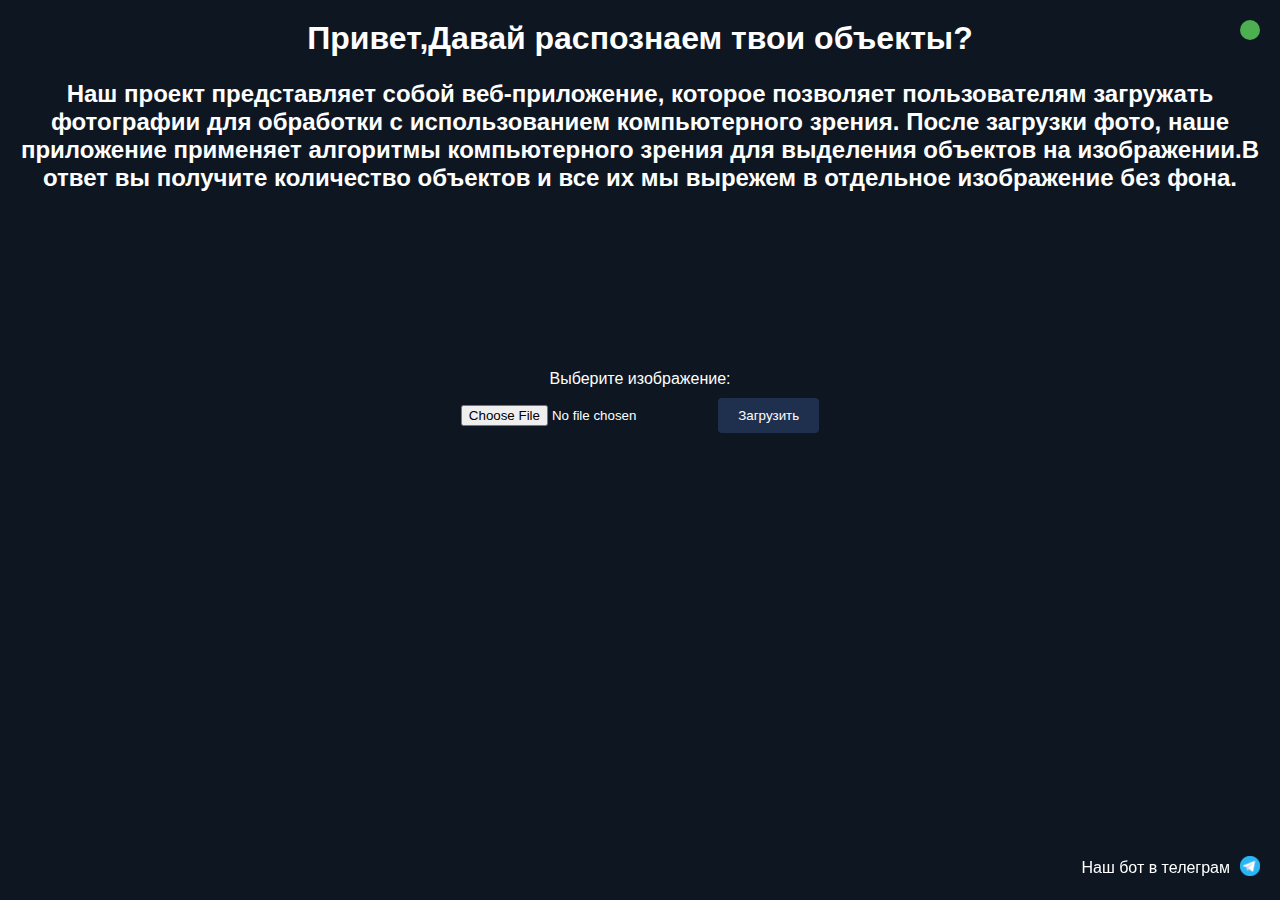
==== app/static/index.html @ c7881b75 "Add Telegram login" ====
<!DOCTYPE html>
<html>
<head>
  <title>ObjectCount</title>
  <style>
    /* Общие стили */
    body {
      background-color: #0e1621;
      font-family: Arial, sans-serif;
      margin: 0;
      padding: 250px;
      color: #fff;
    }

    h1 {
      text-align: center;
      position: fixed;
      top: 0;
      left: 0;
      right: 0;
      background-color: #0e1621;
      padding: 20px;
      margin: 0;
      z-index: 999;
    }
	
	h2 {
      text-align: center;
      position: fixed;
      top: 60px;
      left: 0;
      right: 0;
      background-color: #0e1621;
      padding: 20px;
      margin: 0;
      z-index: 999;
    }

    /* Стили для макета страницы */
    .container {
      max-width: 600px;
      margin: 0 auto;
      padding-top: 100px;
    }

    form {
      margin-top: 20px;
      text-align: center;
    }

    label {
      display: block;
      margin-bottom: 10px;
    }

    input[type=file] {
      margin-bottom: 10px;
    }

    input[type=submit] {
      background-color: #1f304e;
      color: white;
      padding: 10px 20px;
      border: none;
      border-radius: 4px;
      cursor: pointer;
    }

    input[type=submit]:hover {
      background-color: #45a049;
    }

    /* Стили для кнопки в углу экрана */
    .menu-button {
      position: fixed;
      top: 20px;
      right: 20px;
      width: 20px;
      height: 20px;
      background-color: #4CAF50;
      color: white;
      border: none;
      border-radius: 50%;
      cursor: pointer;
      z-index: 999;
    }

    /* Стили для меню */
    .menu {
      position: fixed;
      top: 60px;
      right: 40px;
      background-color: #17212b;
      padding: 10px;
      border: 1px solid #000;
      border-radius: 4px;
      display: none;
      z-index: 999;
    }

    .menu-cell {
      padding: 10px;
      margin-bottom: 10px;
      background-color: #112437;
      border-radius: 4px;
      color: #fff;
      cursor: pointer;
    }

    .menu-cell:hover {
      background-color: #1C3A58;
    }

    /* Стили для подвала */
    .footer {
      position: fixed;
      bottom: 20px;
      right: 20px;
      display: flex;
      align-items: center;
      color: #fff;
    }

    .footer-text {
      margin-right: 10px;
    }

    .telegram-icon {
      width: 20px;
      height: 20px;
    }

    /* Стили для кнопки "Скачать архив" */
    .download-button {
      background-color: #1f304e;
      color: white;
      padding: 10px 20px;
      border: none;
      border-radius: 4px;
      cursor: pointer;
      display: none;
    }

    .download-button:hover {
      background-color: #45a049;
    }

    /* Стили для контейнеров с фотографиями */
    #left-images-container,
    #right-images-container {
      display: flex;
      justify-content: center;
      align-items: center;
      flex-wrap: wrap;
    }

    .image-container {
      flex-basis: 33.33%;
      padding: 10px;
      box-sizing: border-box;
    }

    .image-container img {
      max-width: 100%;
      height: auto;
    }
  </style>
</head>
<body>
  <h1>Привет,Давай распознаем твои объекты?</h1>
  <h2>Наш проект представляет собой веб-приложение, которое позволяет пользователям загружать фотографии для обработки с использованием компьютерного зрения. После загрузки фото, наше приложение применяет алгоритмы компьютерного зрения для выделения объектов на изображении.В ответ вы получите количество объектов и все их мы вырежем в отдельное изображение без фона.</h2>
  <script async src="https://telegram.org/js/telegram-widget.js?22" data-telegram-login="ObjectCounterBot" data-size="medium" data-auth-url="/tglogin/" data-request-access="write"></script>
  <div class="container">
    <form id="upload-form" action="/upload" method="post" enctype="multipart/form-data">
      <label for="image">Выберите изображение:</label>
      <input type="file" id="image" name="image" accept="image/jpeg, image/png" required>
      <input type="submit" value="Загрузить">
    </form>
    <div id="left-images-container"></div>
    <a id="download-link" href="#" download class="download-button">Скачать архив</a>
    <div id="right-images-container"></div>
  </div>

  <!-- Кнопка в углу экрана -->
  <button class="menu-button" onclick="toggleMenu()"></button>

  <!-- Меню -->
  <div class="menu" id="menu">
    <div class="menu-cell">Баланс токенов: <span id="balance">0</span></div>
    <div class="menu-cell" onclick="reloadTokens()">Пополнить токены</div>
    <div class="menu-cell" onclick="logout()">Выйти из аккаунта</div>
  </div>

  <!-- Подвал -->
  <div class="footer">
    <span class="footer-text">Наш бот в телеграм</span>
    <a href="https://t.me/ObjectCounterBot">
      <img class="telegram-icon" src="Daco_4925781.png" alt="Telegram">
    </a>
  </div>

  <script>
    // Функция для отображения/скрытия меню
    function toggleMenu() {
      var menu = document.getElementById("menu");
      menu.style.display = (menu.style.display === "block") ? "none" : "block";
    }

    // Функция для пополнения токенов
    function reloadTokens() {
      // Код для пополнения токенов
    }

    // Функция для выхода из аккаунта
    function logout() {
      // Код для выхода из аккаунта
    }

    // Функция для отображения/скрытия кнопки "Скачать архив"
    function toggleDownloadButton(show) {
      var downloadButton = document.getElementById("download-link");
      if (show) {
        downloadButton.style.display = "block";
      } else {
        downloadButton.style.display = "none";
      }
    }

    // Функция для отображения фотографий слева и справа
    function displayImages(leftImages, rightImages) {
      var leftContainer = document.getElementById("left-images-container");
      var rightContainer = document.getElementById("right-images-container");

      // Очистка контейнеров перед отображением новых фотографий
      leftContainer.innerHTML = "";
      rightContainer.innerHTML = "";

      // Отображение фотографий слева
      leftImages.forEach(function(imageUrl) {
        var imageContainer = document.createElement("div");
        imageContainer.className = "image-container";
        var image = document.createElement("img");
        image.src = imageUrl;
        imageContainer.appendChild(image);
        leftContainer.appendChild(imageContainer);
      });

      // Отображение фотографий справа
      rightImages.forEach(function(imageUrl) {
        var imageContainer = document.createElement("div");
        imageContainer.className = "image-container";
        var image = document.createElement("img");
        image.src = imageUrl;
        imageContainer.appendChild(image);
        rightContainer.appendChild(imageContainer);
      });
    }

    // Функция для обработки ответа с бэкенда
    function handleResponse(response) {
      // Проверка условия для отображения кнопки "Скачать архив"
      var showDownloadButton = response.hasArchive; // Ваше условие для отображения кнопки "Скачать архив" на основе полученного ответа
      toggleDownloadButton(showDownloadButton);

      // Пример вызова функции displayImages с фиктивными данными
      var fakeLeftImages = ["Daco_4925781.png", "Daco_4925781.png"]; // Фиктивные URL-адреса фотографий слева
      var fakeRightImages = ["Daco_4925781.png", "Daco_4925781.png"]; // Фиктивные URL-адреса фотографий справа
      displayImages(fakeLeftImages, fakeRightImages);
    }

    // Функция для отправки формы и получения ответа с бэкенда
    function submitForm() {
      var form = document.getElementById("upload-form");
      var formData = new FormData(form);

      // Код для отправки формы на бэкенд и получения ответа
      // ...

      // Пример вызова функции handleResponse с фиктивным ответом
      var fakeResponse = { hasArchive: true }; // Фиктивный ответ с бэкенда
      handleResponse(fakeResponse);
    }

    // Инициализация формы
    var form = document.getElementById("upload-form");
    form.addEventListener("submit", function(event) {
      event.preventDefault();
      submitForm();
    });
  </script>
</body>
</html>
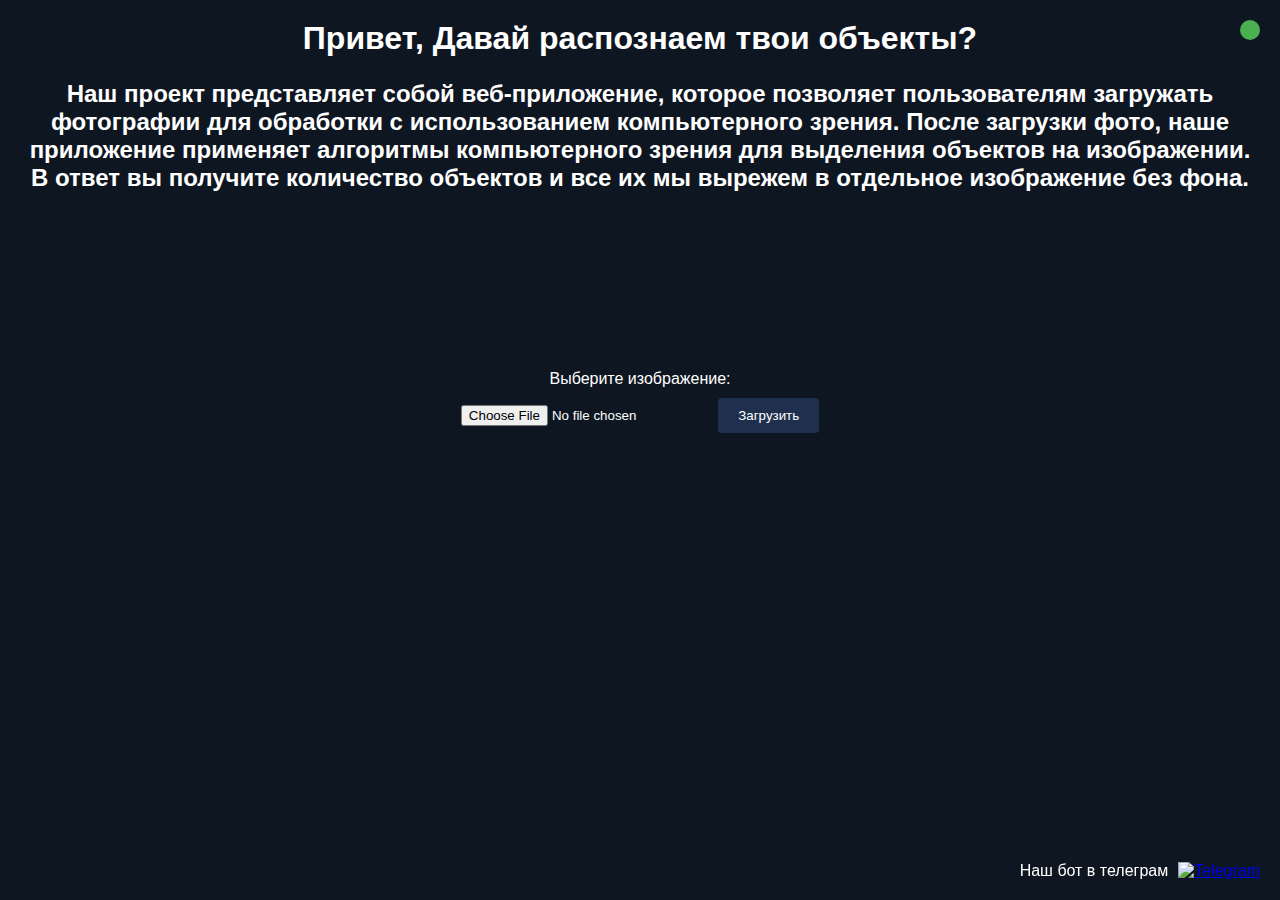
==== commit ac9d6753: "To branch develop" ====
--- a/app/static/index.html
+++ b/app/static/index.html
@@ -1,292 +1,47 @@
 <!DOCTYPE html>
 <html>
 <head>
-  <title>ObjectCount</title>
-  <style>
-    /* Общие стили */
-    body {
-      background-color: #0e1621;
-      font-family: Arial, sans-serif;
-      margin: 0;
-      padding: 250px;
-      color: #fff;
-    }
-
-    h1 {
-      text-align: center;
-      position: fixed;
-      top: 0;
-      left: 0;
-      right: 0;
-      background-color: #0e1621;
-      padding: 20px;
-      margin: 0;
-      z-index: 999;
-    }
-	
-	h2 {
-      text-align: center;
-      position: fixed;
-      top: 60px;
-      left: 0;
-      right: 0;
-      background-color: #0e1621;
-      padding: 20px;
-      margin: 0;
-      z-index: 999;
-    }
-
-    /* Стили для макета страницы */
-    .container {
-      max-width: 600px;
-      margin: 0 auto;
-      padding-top: 100px;
-    }
-
-    form {
-      margin-top: 20px;
-      text-align: center;
-    }
-
-    label {
-      display: block;
-      margin-bottom: 10px;
-    }
-
-    input[type=file] {
-      margin-bottom: 10px;
-    }
-
-    input[type=submit] {
-      background-color: #1f304e;
-      color: white;
-      padding: 10px 20px;
-      border: none;
-      border-radius: 4px;
-      cursor: pointer;
-    }
-
-    input[type=submit]:hover {
-      background-color: #45a049;
-    }
-
-    /* Стили для кнопки в углу экрана */
-    .menu-button {
-      position: fixed;
-      top: 20px;
-      right: 20px;
-      width: 20px;
-      height: 20px;
-      background-color: #4CAF50;
-      color: white;
-      border: none;
-      border-radius: 50%;
-      cursor: pointer;
-      z-index: 999;
-    }
-
-    /* Стили для меню */
-    .menu {
-      position: fixed;
-      top: 60px;
-      right: 40px;
-      background-color: #17212b;
-      padding: 10px;
-      border: 1px solid #000;
-      border-radius: 4px;
-      display: none;
-      z-index: 999;
-    }
-
-    .menu-cell {
-      padding: 10px;
-      margin-bottom: 10px;
-      background-color: #112437;
-      border-radius: 4px;
-      color: #fff;
-      cursor: pointer;
-    }
-
-    .menu-cell:hover {
-      background-color: #1C3A58;
-    }
-
-    /* Стили для подвала */
-    .footer {
-      position: fixed;
-      bottom: 20px;
-      right: 20px;
-      display: flex;
-      align-items: center;
-      color: #fff;
-    }
-
-    .footer-text {
-      margin-right: 10px;
-    }
-
-    .telegram-icon {
-      width: 20px;
-      height: 20px;
-    }
-
-    /* Стили для кнопки "Скачать архив" */
-    .download-button {
-      background-color: #1f304e;
-      color: white;
-      padding: 10px 20px;
-      border: none;
-      border-radius: 4px;
-      cursor: pointer;
-      display: none;
-    }
-
-    .download-button:hover {
-      background-color: #45a049;
-    }
-
-    /* Стили для контейнеров с фотографиями */
-    #left-images-container,
-    #right-images-container {
-      display: flex;
-      justify-content: center;
-      align-items: center;
-      flex-wrap: wrap;
-    }
-
-    .image-container {
-      flex-basis: 33.33%;
-      padding: 10px;
-      box-sizing: border-box;
-    }
-
-    .image-container img {
-      max-width: 100%;
-      height: auto;
-    }
-  </style>
+    <title>ObjectCount</title>
+    <link rel="stylesheet" type="text/css" href="style.css">
+    <script type="text/javascript" src="script.js" defer></script>
 </head>
 <body>
-  <h1>Привет,Давай распознаем твои объекты?</h1>
-  <h2>Наш проект представляет собой веб-приложение, которое позволяет пользователям загружать фотографии для обработки с использованием компьютерного зрения. После загрузки фото, наше приложение применяет алгоритмы компьютерного зрения для выделения объектов на изображении.В ответ вы получите количество объектов и все их мы вырежем в отдельное изображение без фона.</h2>
-  <script async src="https://telegram.org/js/telegram-widget.js?22" data-telegram-login="ObjectCounterBot" data-size="medium" data-auth-url="/tglogin/" data-request-access="write"></script>
-  <div class="container">
+<div class="telegram-widget-container">
+    <script async src="https://telegram.org/js/telegram-widget.js?22" data-telegram-login="ObjectCounterBot"
+            data-size="medium" data-auth-url="/tglogin/" data-request-access="write"></script>
+</div>
+<h1>Привет, Давай распознаем твои объекты?</h1>
+<h2>Наш проект представляет собой веб-приложение, которое позволяет пользователям загружать фотографии для обработки с
+    использованием компьютерного зрения. После загрузки фото, наше приложение применяет алгоритмы компьютерного зрения
+    для выделения объектов на изображении. В ответ вы получите количество объектов и все их мы вырежем в отдельное
+    изображение без фона.</h2>
+<div class="container">
     <form id="upload-form" action="/upload" method="post" enctype="multipart/form-data">
-      <label for="image">Выберите изображение:</label>
-      <input type="file" id="image" name="image" accept="image/jpeg, image/png" required>
-      <input type="submit" value="Загрузить">
+        <label for="image">Выберите изображение:</label>
+        <input type="file" id="image" name="image" accept="image/jpeg, image/png" required>
+        <input type="submit" value="Загрузить">
     </form>
     <div id="left-images-container"></div>
     <a id="download-link" href="#" download class="download-button">Скачать архив</a>
     <div id="right-images-container"></div>
-  </div>
+</div>
 
-  <!-- Кнопка в углу экрана -->
-  <button class="menu-button" onclick="toggleMenu()"></button>
+<!-- Кнопка в углу экрана -->
+<button class="menu-button" onclick="toggleMenu()"></button>
 
-  <!-- Меню -->
-  <div class="menu" id="menu">
+<!-- Меню -->
+<div class="menu" id="menu">
     <div class="menu-cell">Баланс токенов: <span id="balance">0</span></div>
     <div class="menu-cell" onclick="reloadTokens()">Пополнить токены</div>
     <div class="menu-cell" onclick="logout()">Выйти из аккаунта</div>
-  </div>
+</div>
 
-  <!-- Подвал -->
-  <div class="footer">
+<!-- Подвал -->
+<div class="footer">
     <span class="footer-text">Наш бот в телеграм</span>
     <a href="https://t.me/ObjectCounterBot">
-      <img class="telegram-icon" src="Daco_4925781.png" alt="Telegram">
+        <img class="telegram-icon" src="Daco_4925781.png" alt="Telegram">
     </a>
-  </div>
-
-  <script>
-    // Функция для отображения/скрытия меню
-    function toggleMenu() {
-      var menu = document.getElementById("menu");
-      menu.style.display = (menu.style.display === "block") ? "none" : "block";
-    }
-
-    // Функция для пополнения токенов
-    function reloadTokens() {
-      // Код для пополнения токенов
-    }
-
-    // Функция для выхода из аккаунта
-    function logout() {
-      // Код для выхода из аккаунта
-    }
-
-    // Функция для отображения/скрытия кнопки "Скачать архив"
-    function toggleDownloadButton(show) {
-      var downloadButton = document.getElementById("download-link");
-      if (show) {
-        downloadButton.style.display = "block";
-      } else {
-        downloadButton.style.display = "none";
-      }
-    }
-
-    // Функция для отображения фотографий слева и справа
-    function displayImages(leftImages, rightImages) {
-      var leftContainer = document.getElementById("left-images-container");
-      var rightContainer = document.getElementById("right-images-container");
-
-      // Очистка контейнеров перед отображением новых фотографий
-      leftContainer.innerHTML = "";
-      rightContainer.innerHTML = "";
-
-      // Отображение фотографий слева
-      leftImages.forEach(function(imageUrl) {
-        var imageContainer = document.createElement("div");
-        imageContainer.className = "image-container";
-        var image = document.createElement("img");
-        image.src = imageUrl;
-        imageContainer.appendChild(image);
-        leftContainer.appendChild(imageContainer);
-      });
-
-      // Отображение фотографий справа
-      rightImages.forEach(function(imageUrl) {
-        var imageContainer = document.createElement("div");
-        imageContainer.className = "image-container";
-        var image = document.createElement("img");
-        image.src = imageUrl;
-        imageContainer.appendChild(image);
-        rightContainer.appendChild(imageContainer);
-      });
-    }
-
-    // Функция для обработки ответа с бэкенда
-    function handleResponse(response) {
-      // Проверка условия для отображения кнопки "Скачать архив"
-      var showDownloadButton = response.hasArchive; // Ваше условие для отображения кнопки "Скачать архив" на основе полученного ответа
-      toggleDownloadButton(showDownloadButton);
-
-      // Пример вызова функции displayImages с фиктивными данными
-      var fakeLeftImages = ["Daco_4925781.png", "Daco_4925781.png"]; // Фиктивные URL-адреса фотографий слева
-      var fakeRightImages = ["Daco_4925781.png", "Daco_4925781.png"]; // Фиктивные URL-адреса фотографий справа
-      displayImages(fakeLeftImages, fakeRightImages);
-    }
-
-    // Функция для отправки формы и получения ответа с бэкенда
-    function submitForm() {
-      var form = document.getElementById("upload-form");
-      var formData = new FormData(form);
-
-      // Код для отправки формы на бэкенд и получения ответа
-      // ...
-
-      // Пример вызова функции handleResponse с фиктивным ответом
-      var fakeResponse = { hasArchive: true }; // Фиктивный ответ с бэкенда
-      handleResponse(fakeResponse);
-    }
-
-    // Инициализация формы
-    var form = document.getElementById("upload-form");
-    form.addEventListener("submit", function(event) {
-      event.preventDefault();
-      submitForm();
-    });
-  </script>
+</div>
 </body>
 </html>
--- a/app/static/style.css
+++ b/app/static/style.css
@@ -0,0 +1,174 @@
+/* Общие стили */
+body {
+    background-color: #0e1621;
+    font-family: Arial, sans-serif;
+    margin: 0;
+    padding: 250px;
+    color: #fff;
+}
+
+h1 {
+    text-align: center;
+    position: fixed;
+    top: 0;
+    left: 0;
+    right: 0;
+    background-color: #0e1621;
+    padding: 20px;
+    margin: 0;
+    z-index: 999;
+}
+
+h2 {
+    text-align: center;
+    position: fixed;
+    top: 60px;
+    left: 0;
+    right: 0;
+    background-color: #0e1621;
+    padding: 20px;
+    margin: 0;
+    z-index: 999;
+}
+
+/* Стили для макета страницы */
+.container {
+    max-width: 600px;
+    margin: 0 auto;
+    padding-top: 100px;
+}
+
+form {
+    margin-top: 20px;
+    text-align: center;
+}
+
+label {
+    display: block;
+    margin-bottom: 10px;
+}
+
+input[type=file] {
+    margin-bottom: 10px;
+}
+
+input[type=submit] {
+    background-color: #1f304e;
+    color: white;
+    padding: 10px 20px;
+    border: none;
+    border-radius: 4px;
+    cursor: pointer;
+}
+
+input[type=submit]:hover {
+    background-color: #45a049;
+}
+.telegram-widget-container{
+    position: fixed;
+    top: 20px;
+    right: 20px;
+    width: 20px;
+    height: 20px;
+    background-color: #4CAF50;
+    color: white;
+    border: none;
+    border-radius: 50%;
+    cursor: pointer;
+    z-index: 999;
+}
+
+/* Стили для кнопки в углу экрана */
+.menu-button {
+    position: fixed;
+    top: 20px;
+    right: 20px;
+    width: 20px;
+    height: 20px;
+    background-color: #4CAF50;
+    color: white;
+    border: none;
+    border-radius: 50%;
+    cursor: pointer;
+    z-index: 999;
+}
+
+/* Стили для меню */
+.menu {
+    position: fixed;
+    top: 60px;
+    right: 40px;
+    background-color: #17212b;
+    padding: 10px;
+    border: 1px solid #000;
+    border-radius: 4px;
+    display: none;
+    z-index: 999;
+}
+
+.menu-cell {
+    padding: 10px;
+    margin-bottom: 10px;
+    background-color: #112437;
+    border-radius: 4px;
+    color: #fff;
+    cursor: pointer;
+}
+
+.menu-cell:hover {
+    background-color: #1C3A58;
+}
+
+/* Стили для подвала */
+.footer {
+    position: fixed;
+    bottom: 20px;
+    right: 20px;
+    display: flex;
+    align-items: center;
+    color: #fff;
+}
+
+.footer-text {
+    margin-right: 10px;
+}
+
+.telegram-icon {
+    width: 20px;
+    height: 20px;
+}
+
+/* Стили для кнопки "Скачать архив" */
+.download-button {
+    background-color: #1f304e;
+    color: white;
+    padding: 10px 20px;
+    border: none;
+    border-radius: 4px;
+    cursor: pointer;
+    display: none;
+}
+
+.download-button:hover {
+    background-color: #45a049;
+}
+
+/* Стили для контейнеров с фотографиями */
+#left-images-container,
+#right-images-container {
+    display: flex;
+    justify-content: center;
+    align-items: center;
+    flex-wrap: wrap;
+}
+
+.image-container {
+    flex-basis: 33.33%;
+    padding: 10px;
+    box-sizing: border-box;
+}
+
+.image-container img {
+    max-width: 100%;
+    height: auto;
+}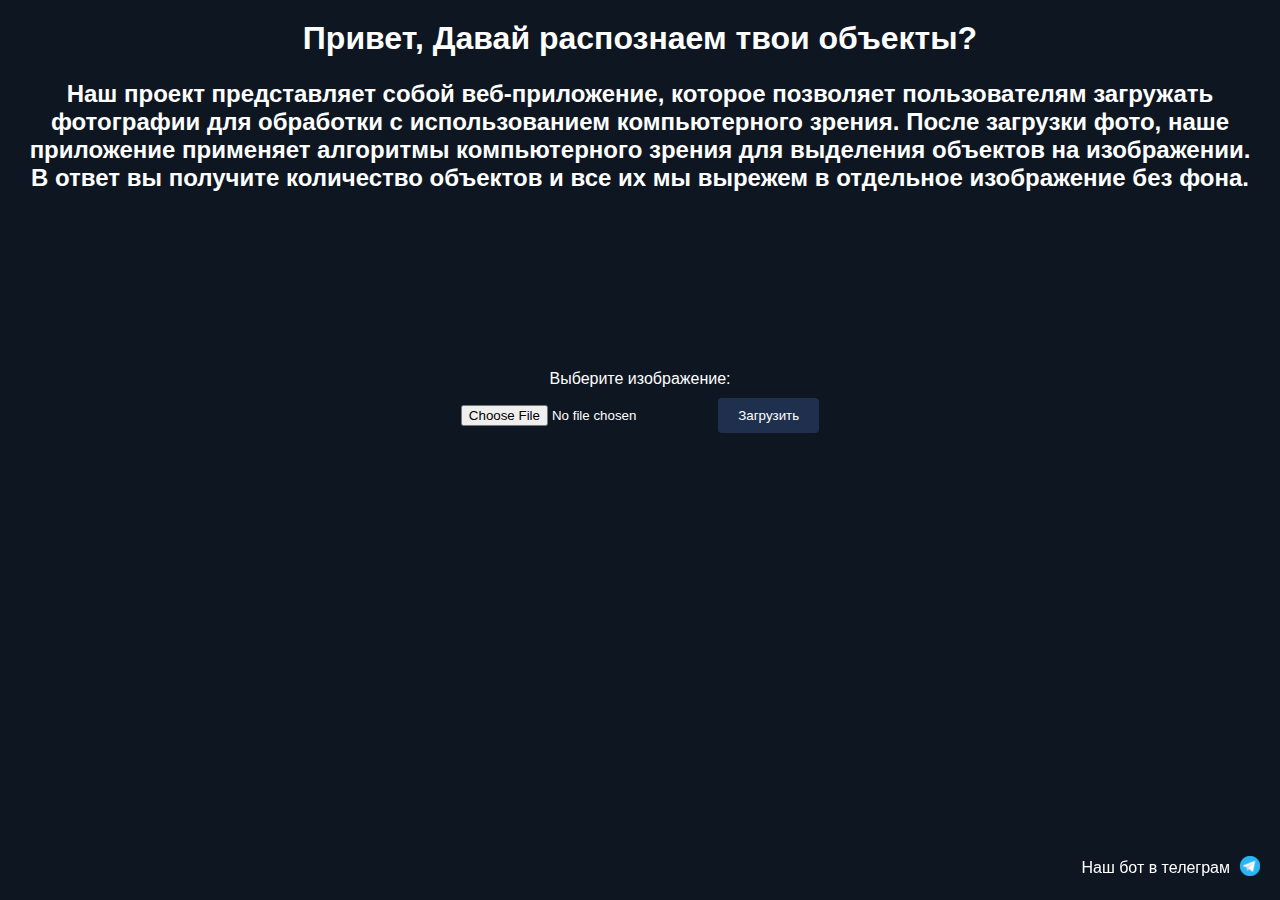
==== commit 426b9f4c: "Switch login button" ====
--- a/app/static/index.html
+++ b/app/static/index.html
@@ -6,15 +6,16 @@
     <script type="text/javascript" src="script.js" defer></script>
 </head>
 <body>
-<div class="telegram-widget-container">
-    <script async src="https://telegram.org/js/telegram-widget.js?22" data-telegram-login="ObjectCounterBot"
-            data-size="medium" data-auth-url="/tglogin/" data-request-access="write"></script>
-</div>
 <h1>Привет, Давай распознаем твои объекты?</h1>
 <h2>Наш проект представляет собой веб-приложение, которое позволяет пользователям загружать фотографии для обработки с
     использованием компьютерного зрения. После загрузки фото, наше приложение применяет алгоритмы компьютерного зрения
     для выделения объектов на изображении. В ответ вы получите количество объектов и все их мы вырежем в отдельное
     изображение без фона.</h2>
+
+<div class="telegram-widget-container" style="display: block" id="telegram">
+    <script async src="https://telegram.org/js/telegram-widget.js?22" data-telegram-login="ObjectCounterBot"
+            data-size="medium" data-auth-url="/tglogin/" data-request-access="write"></script>
+</div>
 <div class="container">
     <form id="upload-form" action="/upload" method="post" enctype="multipart/form-data">
         <label for="image">Выберите изображение:</label>
@@ -27,14 +28,17 @@
 </div>
 
 <!-- Кнопка в углу экрана -->
-<button class="menu-button" onclick="toggleMenu()"></button>
+<button class="menu-button" onclick="toggleMenu()" id="menu-button"></button>
 
 <!-- Меню -->
-<div class="menu" id="menu">
+<div class="bot-menu" id="bot-menu">
+    <div class="menu" id="menu">
     <div class="menu-cell">Баланс токенов: <span id="balance">0</span></div>
-    <div class="menu-cell" onclick="reloadTokens()">Пополнить токены</div>
+    <div class="menu-cell" onclick="reloadTokens()" >Пополнить токены</div>
     <div class="menu-cell" onclick="logout()">Выйти из аккаунта</div>
 </div>
+</div>
+
 
 <!-- Подвал -->
 <div class="footer">
--- a/app/static/style.css
+++ b/app/static/style.css
@@ -67,11 +67,9 @@
 .telegram-widget-container{
     position: fixed;
     top: 20px;
-    right: 20px;
-    width: 20px;
-    height: 20px;
-    background-color: #4CAF50;
-    color: white;
+    right: 5px;
+    width: 200px;
+    height: 200px;
     border: none;
     border-radius: 50%;
     cursor: pointer;
@@ -91,6 +89,7 @@
     border-radius: 50%;
     cursor: pointer;
     z-index: 999;
+    display: none;
 }
 
 /* Стили для меню */
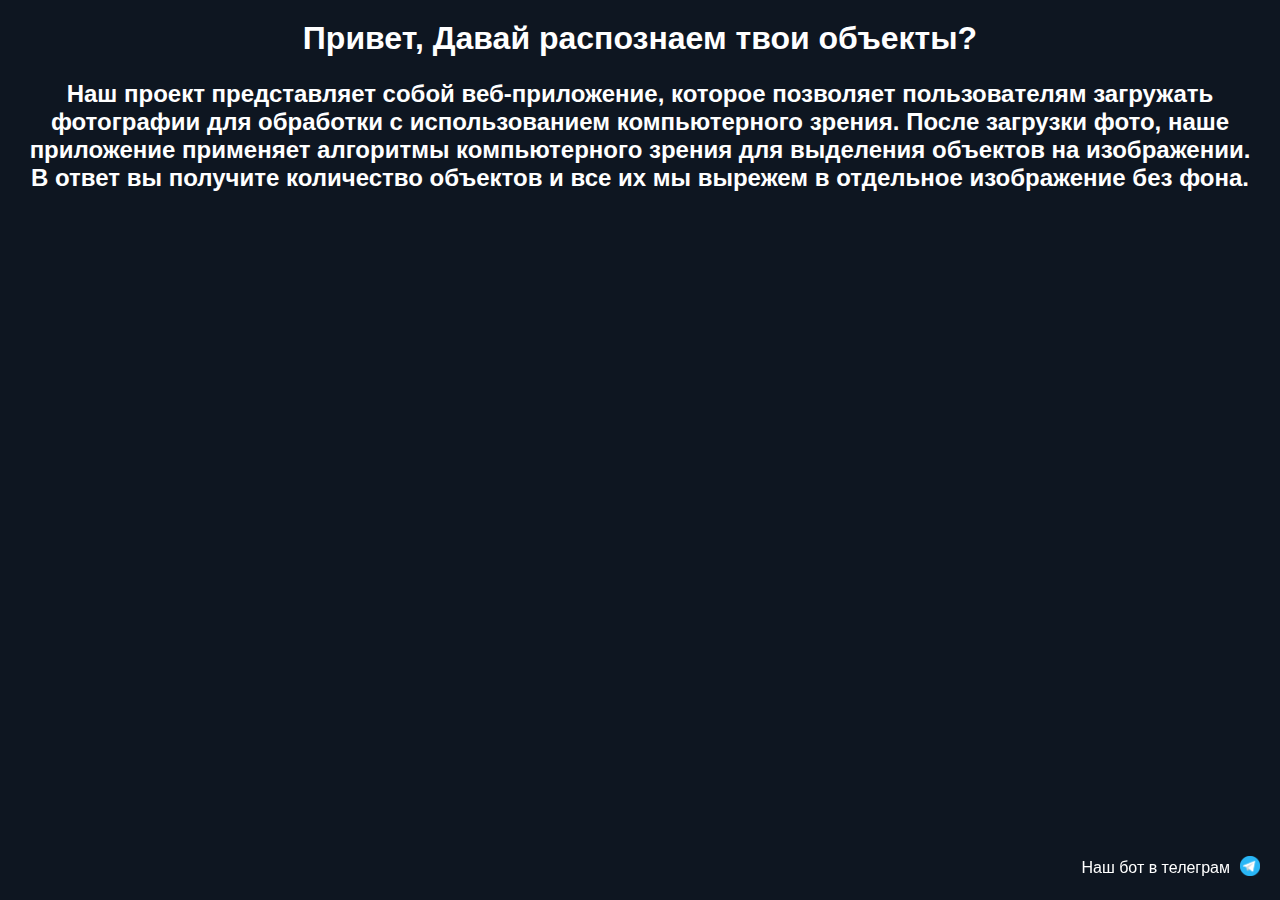
==== commit b0314fec: "Balance from DB" ====
--- a/app/static/index.html
+++ b/app/static/index.html
@@ -16,7 +16,7 @@
     <script async src="https://telegram.org/js/telegram-widget.js?22" data-telegram-login="ObjectCounterBot"
             data-size="medium" data-auth-url="/tglogin/" data-request-access="write"></script>
 </div>
-<div class="container">
+<div class="container" style="display: none" id="container">
     <form id="upload-form" action="/upload" method="post" enctype="multipart/form-data">
         <label for="image">Выберите изображение:</label>
         <input type="file" id="image" name="image" accept="image/jpeg, image/png" required>
@@ -33,7 +33,7 @@
 <!-- Меню -->
 <div class="bot-menu" id="bot-menu">
     <div class="menu" id="menu">
-    <div class="menu-cell">Баланс токенов: <span id="balance">0</span></div>
+    <div class="menu-cell">Баланс токенов: <span id="balance"></span></div>
     <div class="menu-cell" onclick="reloadTokens()" >Пополнить токены</div>
     <div class="menu-cell" onclick="logout()">Выйти из аккаунта</div>
 </div>
